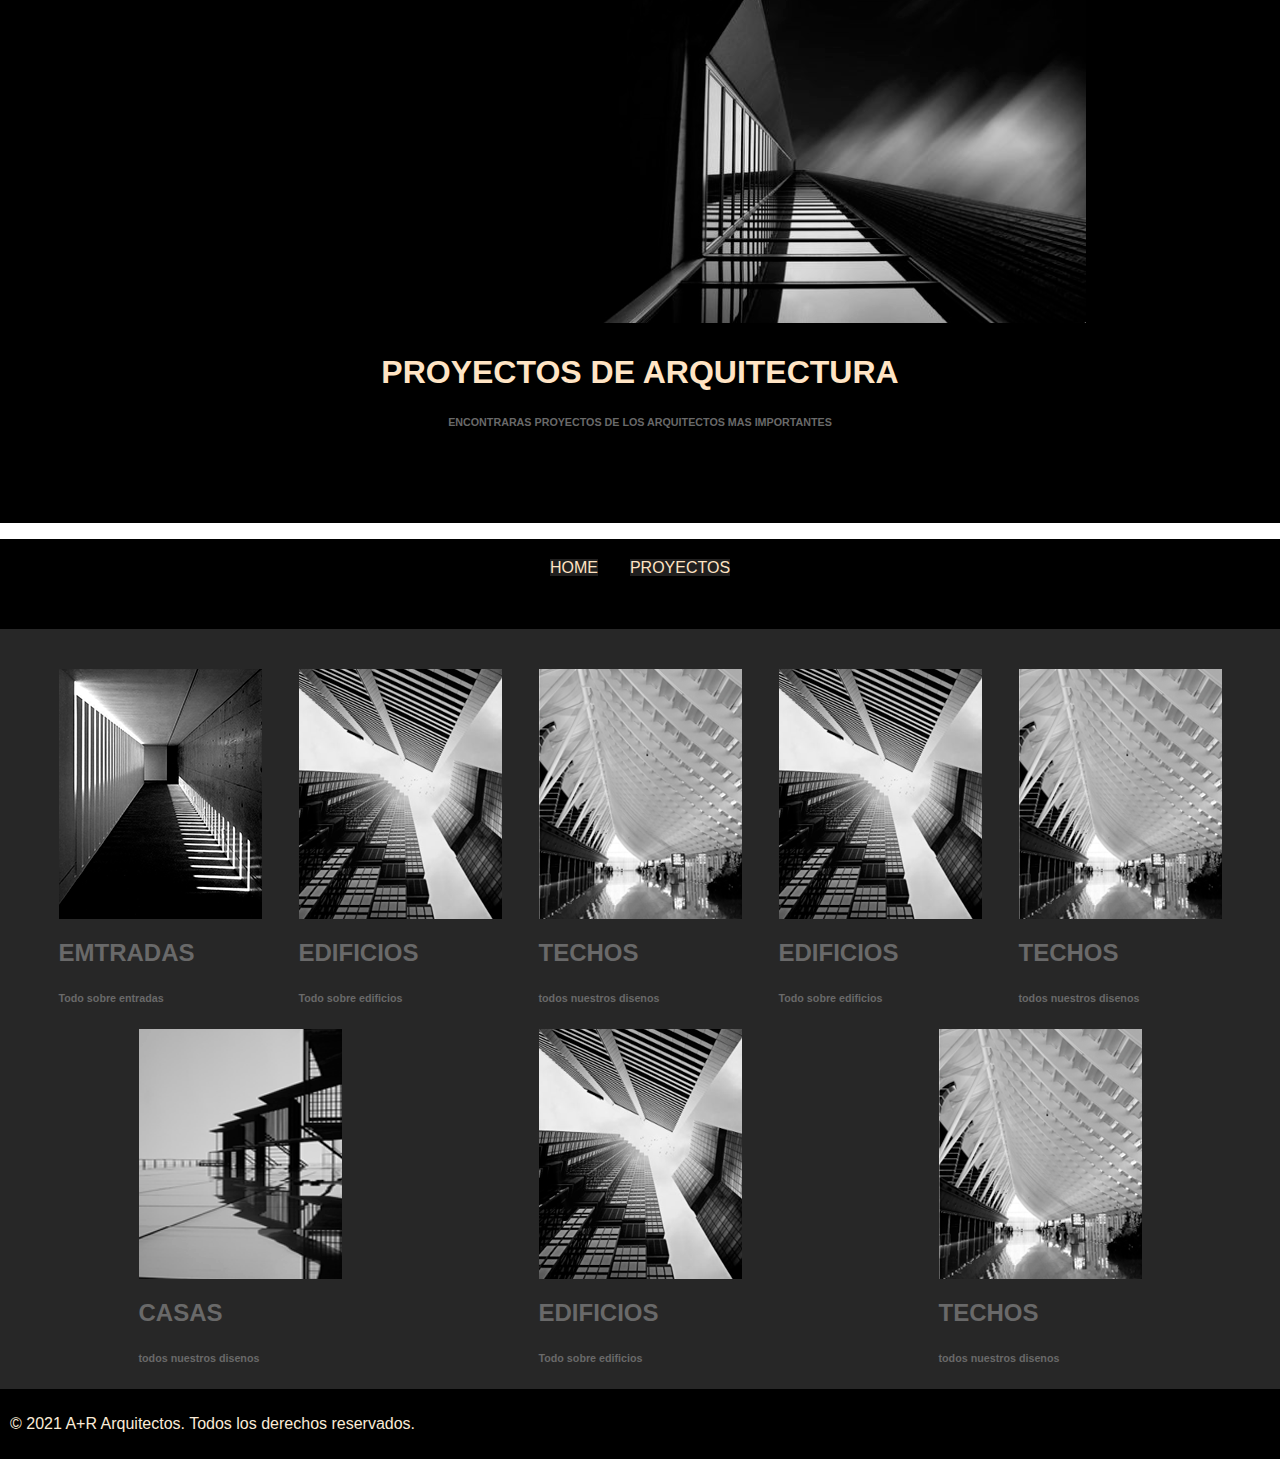
==== proyectos.html @ 24b594ca "entrega 2 . Mariela Carballo" ====
<html lang="en">
<head>
     <meta charset="UTF-8">
     <title>ENTREGA 2</title>
     <link rel="stylesheet" href="ccs/estilos.css">
     
</head>



<body>
  
  <div class="menu">
  <img src="imagenes/menu.png" class="alinear-derecha">alt="foto de arquietectura"> 
  </div>

  
    <header>
        <H1> PROYECTOS DE ARQUITECTURA</H1>
        <H6>ENCONTRARAS PROYECTOS DE LOS ARQUITECTOS MAS IMPORTANTES</H6>
        
    </header>

    <nav> 
        <ul>
            <li>  <a href="index.html"> HOME </a> </li>
            <li>  <a href="proyectos.html"> PROYECTOS </a> </li>
    </ul>
 </nav>
 
 <main>
    
  <div class="foto">
    <img src="imagenes/foto1.png"alt="foto de arquietectura">
    <h2> EMTRADAS</h2>
    <h6>Todo sobre entradas</h6>
  </div>

  <div class="foto">
    <img src="imagenes/edificios.png"alt="foto de arquietectura">
    <h2> EDIFICIOS </h2>
    <h6>Todo sobre edificios</h6>
  </div>

  <div class="foto">
    <img src="imagenes/techos.png"alt="foto de arquietectura">
    <h2> TECHOS </h2>
    <h6>todos nuestros disenos</h6>
  </div>
  
    <div class="foto">
        <img src="imagenes/edificios.png"alt="foto de arquietectura">
        <h2> EDIFICIOS </h2>
        <h6>Todo sobre edificios</h6>
      </div>
    
      <div class="foto">
        <img src="imagenes/techos.png"alt="foto de arquietectura">
        <h2> TECHOS </h2>
        <h6>todos nuestros disenos</h6>
      </div>
      
      <div class="foto">
        <img src="imagenes/casa.png"alt="foto de arquietectura">
        <h2> CASAS </h2>
        <h6>todos nuestros disenos</h6>
         </div>

         <div class="foto">
            <img src="imagenes/edificios.png"alt="foto de arquietectura">
            <h2> EDIFICIOS </h2>
            <h6>Todo sobre edificios</h6>
          </div>
        
          <div class="foto">
            <img src="imagenes/techos.png"alt="foto de arquietectura">
            <h2> TECHOS </h2>
            <h6>todos nuestros disenos</h6>
          </div>
          
          
         
     
  

</main>
    
<footer>
  <p> © 2021 A+R Arquitectos. Todos los derechos reservados. </p>
</footer>

</body>
</html>
---- ccs/estilos.css ----
body
{ margin: 0;
    font-family: Verdana, Geneva, Tahoma, sans-serif;

}

header
{
background-color: rgb(0, 0, 0);
color: bisque;
text-align: center;
padding: 10px;
height: 20%;

}

.menu
{ background-color: rgb(0, 0, 0);
    justify-content: center;
    display: flex;
    justify-content: right;
}

nav
{
    height: 10%;
    background-color: rgb(0, 0, 0);
}

nav ul
{
    list-style: none;
    padding: 0%;
    display: flex;
    justify-content: center;
    background-color: rgb(0, 0, 0);
}

nav li
{
    margin: 20 16px;
    
}


nav a
{
    text-decoration:none;
    color: bisque;
    background-color: rgb(32, 31, 31);
}

main
{ background-color: rgb(39, 39, 39);
    color: bisque;
    /*height: 90%;*/
    min-height: 60% ;
    /*min 70% informo el valos menor del contenedor*/
    padding-top: 40;
    padding-left: 40;
    padding-right: 40;
    /*----flexbox - Contenedor----*/
    display: flex;
    justify-content: space-around;
    align-items: flex-start;
    flex-wrap: wrap;  /*se acomo dan hacia abajo*/
}
 .tarjeta
 
 { width: 500 px;
    color: beige;
    padding-left: 40;
    padding-right: 40;
    box-shadow:  10px 12px 15px  rgba(22, 1, 1, 0.182);
    text-align: center;
    }
.p
{font-family: Arial, Helvetica, sans-serif;
    font-size: small;
    color: antiquewhite;
}

h2
{
    font-family: 'Gill Sans', 'Gill Sans MT', Calibri, 'Trebuchet MS', sans-serif;
    color: dimgray;
}

h6
{
    font-family: 'Gill Sans', 'Gill Sans MT', Calibri, 'Trebuchet MS', sans-serif;
    color: dimgray;
}

footer
{   
    color: antiquewhite;
    background-color: rgb(0, 0, 0);
    text-decoration:none;
    padding: 10px; ;
    
}

    
    /*ajustes*/    
    
    
   @media (max-width: 480px)  
   
   {
    main
{ background-color: rgb(3, 4, 46);
    color: bisque;
    /*height: 90%;*/
    min-height: 60% ;
    /*min 70% informo el valos menor del contenedor*/
    padding-top: 40;
    /*----flexbox - Contenedor----*/
    display: flex;
    justify-content: space-around;
    align-items: flex-start;
    flex-wrap: wrap;  /*se acomo dan hacia abajo*/
}


h2
{
    font-family: 'Gill Sans', 'Gill Sans MT', Calibri, 'Trebuchet MS', sans-serif;
    color: bisque;
}

h6
{
    font-family: 'Gill Sans', 'Gill Sans MT', Calibri, 'Trebuchet MS', sans-serif;
    color: bisque;
}



   }
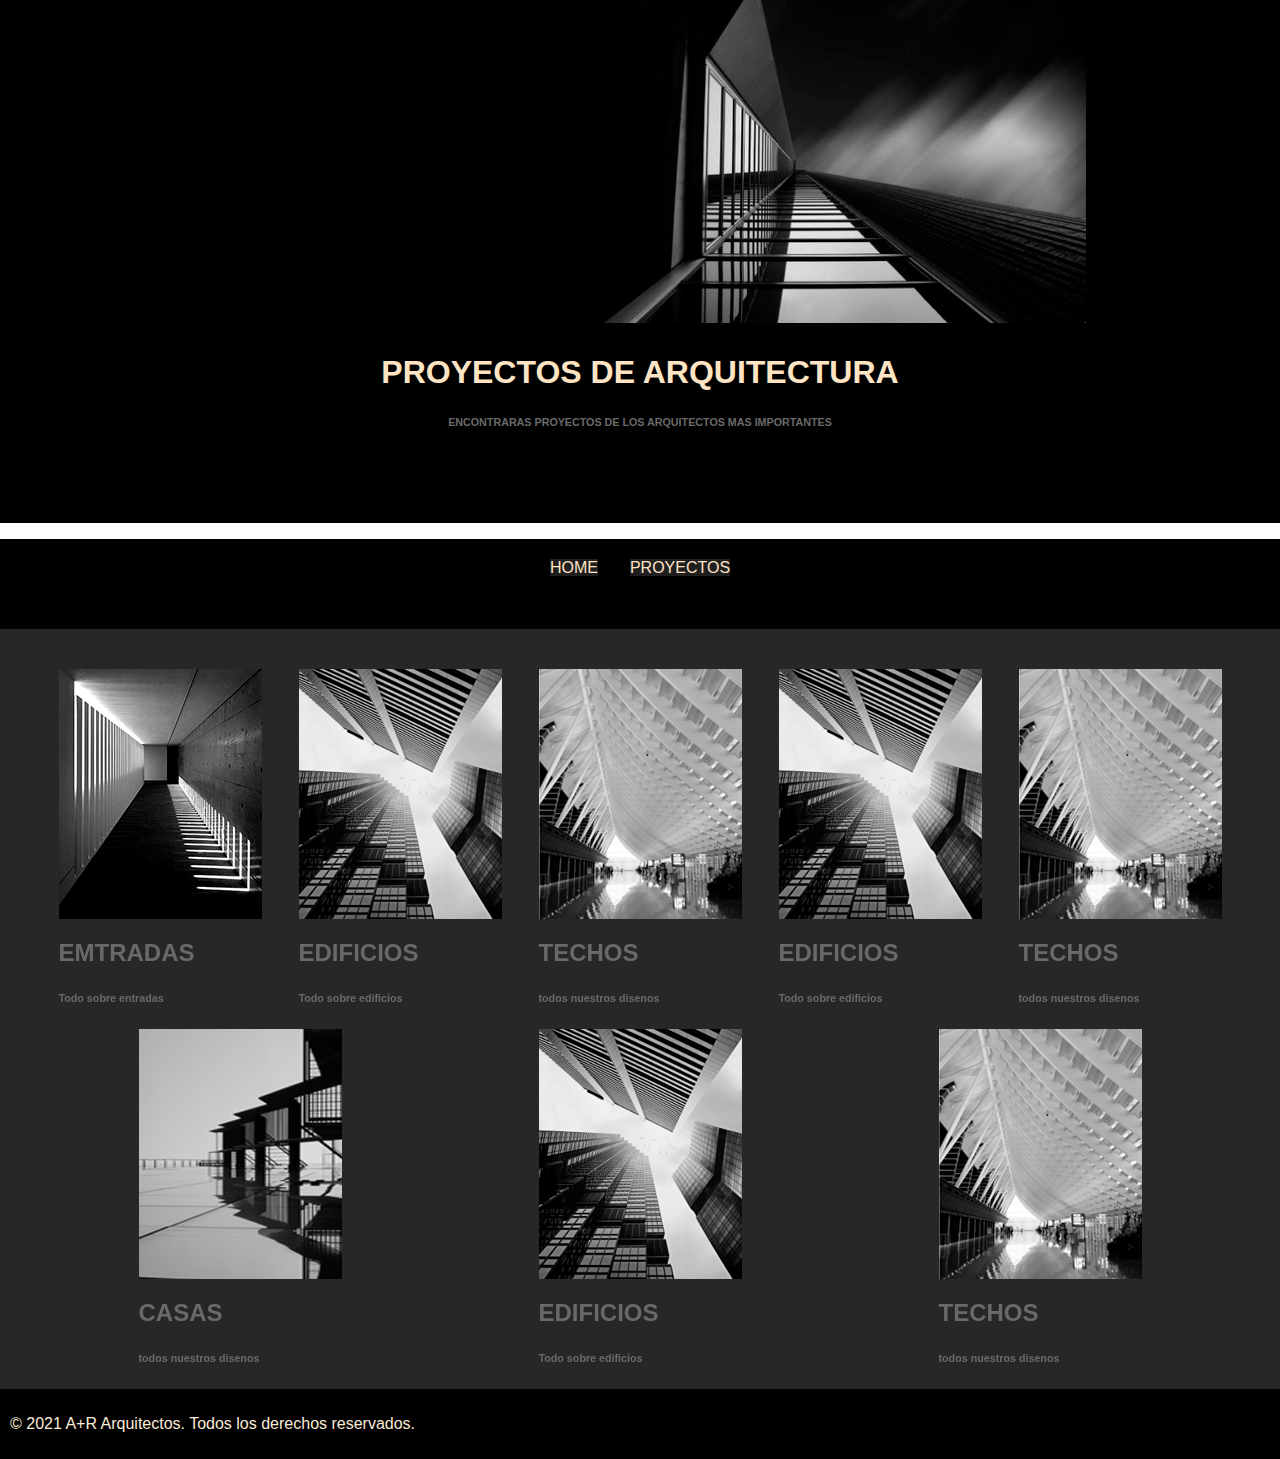
==== commit 6cd6cae8: "Add files via upload" ====
--- a/proyectos.html
+++ b/proyectos.html
@@ -3,7 +3,7 @@
 <head>
      <meta charset="UTF-8">
      <title>ENTREGA 2</title>
-     <link rel="stylesheet" href="ccs/estilos.css">
+     <link rel="stylesheet" href="estilo.css">
      
 </head>
 
--- a/estilo.css
+++ b/estilo.css
@@ -0,0 +1,126 @@
+body {
+  margin: 0;
+  font-family: Verdana, Geneva, Tahoma, sans-serif;
+}
+
+header {
+  background-color: rgb(0, 0, 0);
+  color: bisque;
+  text-align: center;
+  padding: 10px;
+  height: 20%;
+}
+
+.menu {
+  background-color: rgb(0, 0, 0);
+  justify-content: center;
+  display: flex;
+  justify-content: right;
+}
+
+nav {
+  height: 10%;
+  background-color: rgb(0, 0, 0);
+}
+
+nav ul {
+  list-style: none;
+  padding: 0%;
+  display: flex;
+  justify-content: center;
+  background-color: rgb(0, 0, 0);
+}
+
+nav li {
+  margin: 20 16px;
+}
+
+nav a {
+  text-decoration: none;
+  color: bisque;
+  background-color: rgb(32, 31, 31);
+}
+
+main {
+  background-color: rgb(39, 39, 39);
+  color: bisque;
+  /*height: 90%;*/
+  min-height: 60%;
+  /*min 70% informo el valos menor del contenedor*/
+  padding-top: 40;
+  padding-left: 40;
+  padding-right: 40;
+  /*----flexbox - Contenedor----*/
+  display: flex;
+  justify-content: space-around;
+  align-items: flex-start;
+  flex-wrap: wrap; /*se acomo dan hacia abajo*/
+}
+
+.foto {
+  filter: contrast(1);
+  transition: 0.25s;
+}
+
+.foto:hover {
+  filter: contrast(8);
+}
+
+.tarjeta {
+  width: 500 px;
+  color: beige;
+  padding-left: 40;
+  padding-right: 40;
+  box-shadow: 10px 12px 15px rgba(22, 1, 1, 0.182);
+  text-align: center;
+}
+
+.p {
+  font-family: Arial, Helvetica, sans-serif;
+  font-size: small;
+  color: antiquewhite;
+}
+
+h2 {
+  font-family: "Gill Sans", "Gill Sans MT", Calibri, "Trebuchet MS", sans-serif;
+  color: dimgray;
+}
+
+h6 {
+  font-family: "Gill Sans", "Gill Sans MT", Calibri, "Trebuchet MS", sans-serif;
+  color: dimgray;
+}
+
+footer {
+  color: antiquewhite;
+  background-color: rgb(0, 0, 0);
+  text-decoration: none;
+  padding: 10px;
+}
+
+/*ajustes*/
+@media (max-width: 480px) {
+  main {
+    background-color: rgb(3, 4, 46);
+    color: bisque;
+    /*height: 90%;*/
+    min-height: 60%;
+    /*min 70% informo el valos menor del contenedor*/
+    padding-top: 40;
+    /*----flexbox - Contenedor----*/
+    display: flex;
+    justify-content: space-around;
+    align-items: flex-start;
+    flex-wrap: wrap; /*se acomo dan hacia abajo*/
+  }
+  h2 {
+    font-family: "Gill Sans", "Gill Sans MT", Calibri, "Trebuchet MS", sans-serif;
+    color: bisque;
+  }
+  h6 {
+    font-family: "Gill Sans", "Gill Sans MT", Calibri, "Trebuchet MS", sans-serif;
+    color: bisque;
+  }
+}
+
+/*# sourceMappingURL=estilo.css.map */
